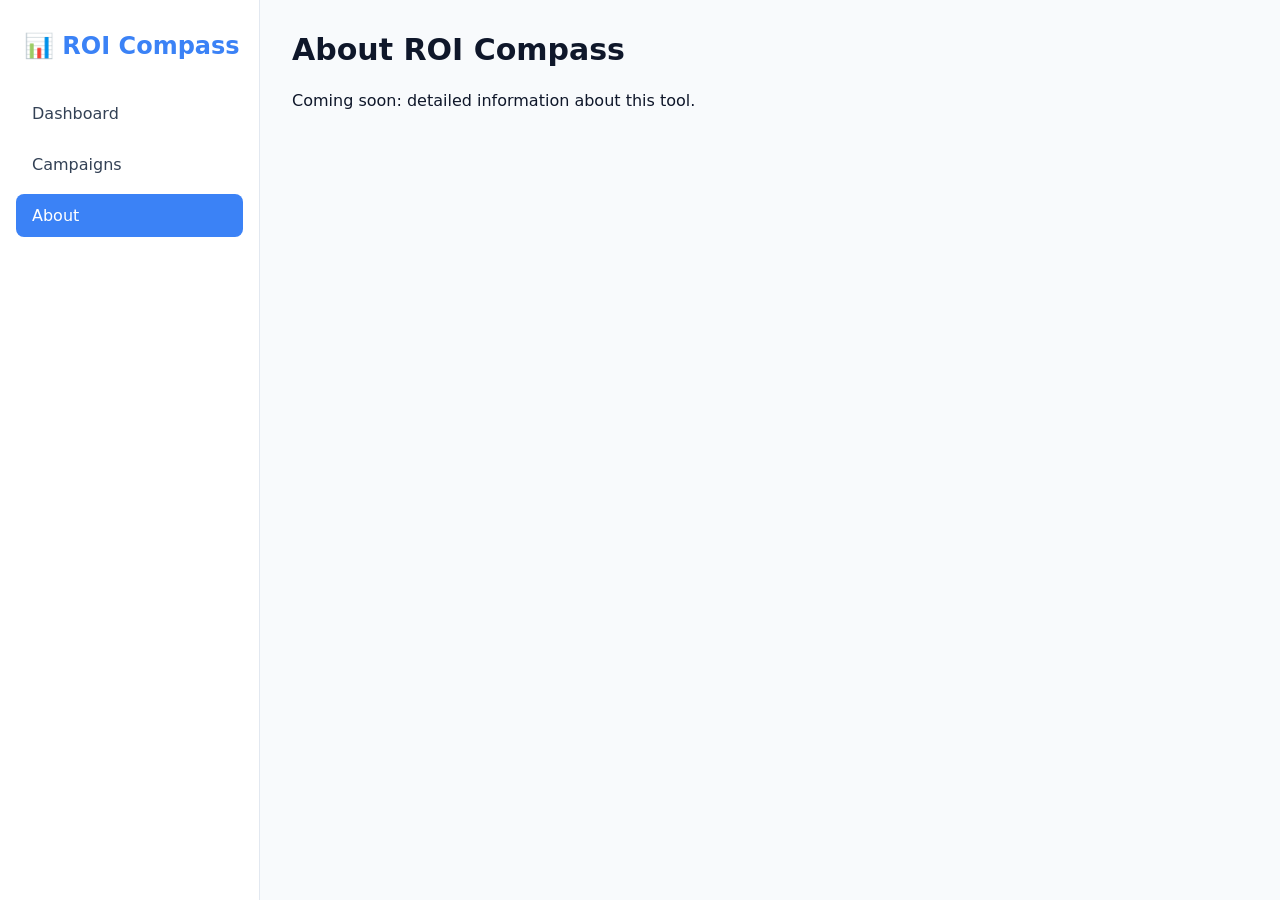
==== about.html @ 9ebad16c "adding data saving and retrieval logic" ====
<!DOCTYPE html>
<html lang="en">
<head>
  <meta charset="UTF-8">
  <meta name="viewport" content="width=device-width, initial-scale=1.0">
  <title>ROI Compass | About</title>
  <link rel="stylesheet" href="assets/css/style.css">
</head>
<body>
  <div class="app-container">
    <aside class="sidebar">
      <div class="logo">
        <span>📊 ROI Compass</span>
      </div>
      <nav>
        <ul>
          <li><a href="index.html">Dashboard</a></li>
          <li><a href="campaigns.html">Campaigns</a></li>
          <li><a href="about.html" class="active">About</a></li>
        </ul>
      </nav>
    </aside>
    <main class="main-content">
      <h1>About ROI Compass</h1>
      <div class="about-card">
        <p>Coming soon: detailed information about this tool.</p>
      </div>
    </main>
  </div>
  <script src="assets/js/ui.js"></script>
</body>
</html>
---- assets/css/style.css ----
* {
  margin: 0;
  padding: 0;
  box-sizing: border-box;
}

body {
  font-family: 'Inter', system-ui, -apple-system, BlinkMacSystemFont, 'Segoe UI', Roboto, Helvetica, sans-serif;
  background-color: #f8fafc;
  color: #0f172a;
}

.app-container {
  display: flex;
  min-height: 100vh;
}

.sidebar {
  width: 260px;
  background-color: #ffffff;
  border-right: 1px solid #e2e8f0;
  padding: 2rem 1rem;
  position: sticky;
  top: 0;
  height: 100vh;
}

.logo {
  font-size: 1.5rem;
  font-weight: bold;
  margin-bottom: 2rem;
  padding-left: 0.5rem;
  color: #3b82f6;
}

nav ul {
  list-style: none;
}

nav li {
  margin-bottom: 0.5rem;
}

nav a {
  display: block;
  padding: 0.75rem 1rem;
  border-radius: 0.5rem;
  text-decoration: none;
  color: #334155;
  transition: all 0.2s;
}

nav a:hover,
nav a.active {
  background-color: #3b82f6;
  color: white;
}

.main-content {
  flex: 1;
  padding: 2rem;
  max-width: calc(100% - 260px);
}

h1 {
  margin-bottom: 1.5rem;
  font-size: 1.875rem;
}

.metrics-grid {
  display: grid;
  grid-template-columns: repeat(auto-fit, minmax(250px, 1fr));
  gap: 1.5rem;
  margin-bottom: 2rem;
}

.metric-card {
  background-color: #ffffff;
  border-radius: 1rem;
  padding: 1.5rem;
  box-shadow: 0 10px 15px -3px rgba(0, 0, 0, 0.1), 0 4px 6px -2px rgba(0, 0, 0, 0.05);
  border-left: 4px solid #3b82f6;
}

.metric-card h3 {
  font-size: 1rem;
  font-weight: 500;
  color: #334155;
  margin-bottom: 0.5rem;
}

.metric-value {
  font-size: 2rem;
  font-weight: bold;
  color: #0f172a;
}

.form-card {
  background-color: #ffffff;
  border-radius: 1rem;
  padding: 1.5rem;
  box-shadow: 0 10px 15px -3px rgba(0, 0, 0, 0.1), 0 4px 6px -2px rgba(0, 0, 0, 0.05);
}

.input-group {
  margin-bottom: 1rem;
}

.input-group label {
  display: block;
  margin-bottom: 0.5rem;
  font-weight: 500;
}

input {
  width: 100%;
  padding: 0.75rem;
  border: 1px solid #e2e8f0;
  border-radius: 0.5rem;
  background-color: #ffffff;
  transition: border-color 0.2s;
}

input:focus {
  outline: none;
  border-color: #3b82f6;
}

button {
  padding: 0.75rem 1.5rem;
  border: none;
  border-radius: 0.5rem;
  font-weight: 600;
  cursor: pointer;
  transition: all 0.2s;
}

.primary-btn {
  background-color: #3b82f6;
  color: white;
  width: 100%;
}

.primary-btn:hover {
  background-color: #2563eb;
}
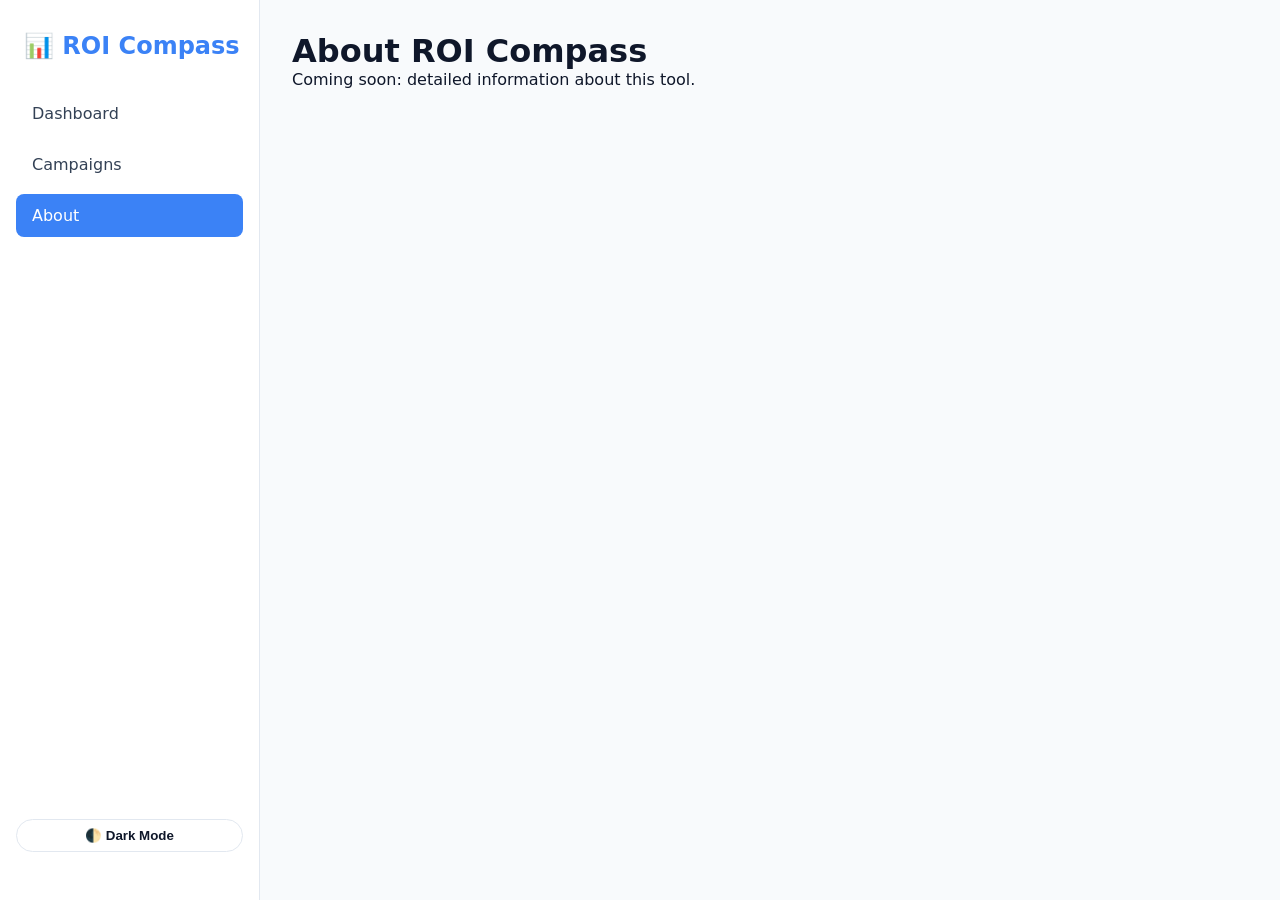
==== commit bd1e9bf7: "add the dark/light mode feature" ====
--- a/about.html
+++ b/about.html
@@ -19,6 +19,10 @@
           <li><a href="about.html" class="active">About</a></li>
         </ul>
       </nav>
+
+      <div class="theme-toggle">
+        <button id="darkModeToggle" aria-label="Toggle dark mode">🌓 Dark Mode</button>
+      </div>
     </aside>
     <main class="main-content">
       <h1>About ROI Compass</h1>
--- a/assets/css/style.css
+++ b/assets/css/style.css
@@ -1,3 +1,29 @@
+/* 1. Variables and Themes */
+:root {
+  --bg-primary: #f8fafc;
+  --bg-secondary: #ffffff;
+  --text-primary: #0f172a;
+  --text-secondary: #334155;
+  --accent: #3b82f6;
+  --accent-hover: #2563eb;
+  --border: #e2e8f0;
+  --card-shadow: 0 10px 15px -3px rgba(0, 0, 0, 0.1), 0 4px 6px -2px rgba(0, 0, 0, 0.05);
+  --danger: #ef4444;
+  --danger-hover: #dc2626;
+  --warning: #f59e0b;
+  --success: #10b981;
+}
+
+body.dark {
+  --bg-primary: #0f172a;
+  --bg-secondary: #1e293b;
+  --text-primary: #f1f5f9;
+  --text-secondary: #cbd5e1;
+  --border: #334155;
+  --card-shadow: 0 10px 15px -3px rgba(0, 0, 0, 0.3);
+}
+
+/* 2. Global Reset & Base Styles */
 * {
   margin: 0;
   padding: 0;
@@ -6,10 +32,12 @@
 
 body {
   font-family: 'Inter', system-ui, -apple-system, BlinkMacSystemFont, 'Segoe UI', Roboto, Helvetica, sans-serif;
-  background-color: #f8fafc;
-  color: #0f172a;
-}
-
+  background-color: var(--bg-primary);
+  color: var(--text-primary);
+  transition: background-color 0.3s, color 0.3s;
+}
+
+/* 3. Layout */
 .app-container {
   display: flex;
   min-height: 100vh;
@@ -17,20 +45,29 @@
 
 .sidebar {
   width: 260px;
-  background-color: #ffffff;
-  border-right: 1px solid #e2e8f0;
+  background-color: var(--bg-secondary);
+  border-right: 1px solid var(--border);
   padding: 2rem 1rem;
   position: sticky;
   top: 0;
   height: 100vh;
-}
-
+  display: flex;
+  flex-direction: column;
+}
+
+.main-content {
+  flex: 1;
+  padding: 2rem;
+  max-width: calc(100% - 260px);
+}
+
+/* 4. Sidebar Elements */
 .logo {
   font-size: 1.5rem;
   font-weight: bold;
   margin-bottom: 2rem;
   padding-left: 0.5rem;
-  color: #3b82f6;
+  color: var(--accent);
 }
 
 nav ul {
@@ -46,27 +83,17 @@
   padding: 0.75rem 1rem;
   border-radius: 0.5rem;
   text-decoration: none;
-  color: #334155;
+  color: var(--text-secondary);
   transition: all 0.2s;
 }
 
 nav a:hover,
 nav a.active {
-  background-color: #3b82f6;
+  background-color: var(--accent);
   color: white;
 }
 
-.main-content {
-  flex: 1;
-  padding: 2rem;
-  max-width: calc(100% - 260px);
-}
-
-h1 {
-  margin-bottom: 1.5rem;
-  font-size: 1.875rem;
-}
-
+/* 5. Components & Cards */
 .metrics-grid {
   display: grid;
   grid-template-columns: repeat(auto-fit, minmax(250px, 1fr));
@@ -74,34 +101,32 @@
   margin-bottom: 2rem;
 }
 
-.metric-card {
-  background-color: #ffffff;
+.metric-card, .form-card, .table-wrapper {
+  background-color: var(--bg-secondary);
   border-radius: 1rem;
   padding: 1.5rem;
-  box-shadow: 0 10px 15px -3px rgba(0, 0, 0, 0.1), 0 4px 6px -2px rgba(0, 0, 0, 0.05);
-  border-left: 4px solid #3b82f6;
+  box-shadow: var(--card-shadow);
+  transition: background-color 0.3s;
+}
+
+.metric-card {
+  border-left: 4px solid var(--accent);
 }
 
 .metric-card h3 {
   font-size: 1rem;
   font-weight: 500;
-  color: #334155;
+  color: var(--text-secondary);
   margin-bottom: 0.5rem;
 }
 
 .metric-value {
   font-size: 2rem;
   font-weight: bold;
-  color: #0f172a;
-}
-
-.form-card {
-  background-color: #ffffff;
-  border-radius: 1rem;
-  padding: 1.5rem;
-  box-shadow: 0 10px 15px -3px rgba(0, 0, 0, 0.1), 0 4px 6px -2px rgba(0, 0, 0, 0.05);
-}
-
+  color: var(--text-primary);
+}
+
+/* 6. Forms & Inputs */
 .input-group {
   margin-bottom: 1rem;
 }
@@ -110,22 +135,30 @@
   display: block;
   margin-bottom: 0.5rem;
   font-weight: 500;
-}
-
-input {
+  color: var(--text-primary);
+}
+
+input, textarea {
   width: 100%;
   padding: 0.75rem;
-  border: 1px solid #e2e8f0;
+  border: 1px solid var(--border);
   border-radius: 0.5rem;
-  background-color: #ffffff;
-  transition: border-color 0.2s;
+  background-color: var(--bg-primary);
+  color: var(--text-primary);
+  transition: border-color 0.2s, background-color 0.2s;
 }
 
 input:focus {
   outline: none;
-  border-color: #3b82f6;
-}
-
+  border-color: var(--accent);
+}
+
+input.error {
+  border-color: var(--danger);
+  background-color: rgba(239, 68, 68, 0.1);
+}
+
+/* 7. Buttons */
 button {
   padding: 0.75rem 1.5rem;
   border: none;
@@ -136,11 +169,76 @@
 }
 
 .primary-btn {
-  background-color: #3b82f6;
+  background-color: var(--accent);
   color: white;
   width: 100%;
 }
 
 .primary-btn:hover {
-  background-color: #2563eb;
+  background-color: var(--accent-hover);
+}
+
+.secondary-btn {
+  background-color: var(--bg-primary);
+  border: 1px solid var(--border);
+  color: var(--text-primary);
+  margin-top: 1rem;
+  width: 100%;
+}
+
+.secondary-btn:hover {
+  background-color: var(--border);
+}
+
+.danger-btn, .delete-campaign {
+  background-color: var(--danger);
+  color: white;
+}
+
+.danger-btn:hover, .delete-campaign:hover {
+  background-color: var(--danger-hover);
+}
+
+/* 8. Data Table */
+.table-wrapper {
+  overflow-x: auto;
+  padding: 0; /* Let table fill container */
+}
+
+table {
+  width: 100%;
+  border-collapse: collapse;
+}
+
+th, td {
+  padding: 1rem;
+  text-align: left;
+  border-bottom: 1px solid var(--border);
+}
+
+th {
+  background-color: var(--bg-primary);
+  font-weight: 600;
+  color: var(--text-secondary);
+}
+
+/* 9. Theme Toggle (At bottom of sidebar) */
+.theme-toggle {
+  margin-top: auto;
+  padding: 1rem 0;
+}
+
+#darkModeToggle {
+  background: none;
+  border: 1px solid var(--border);
+  border-radius: 2rem;
+  padding: 0.5rem 1rem;
+  cursor: pointer;
+  width: 100%;
+  color: var(--text-primary);
+  transition: all 0.2s;
+}
+
+#darkModeToggle:hover {
+  background-color: var(--border);
 }
